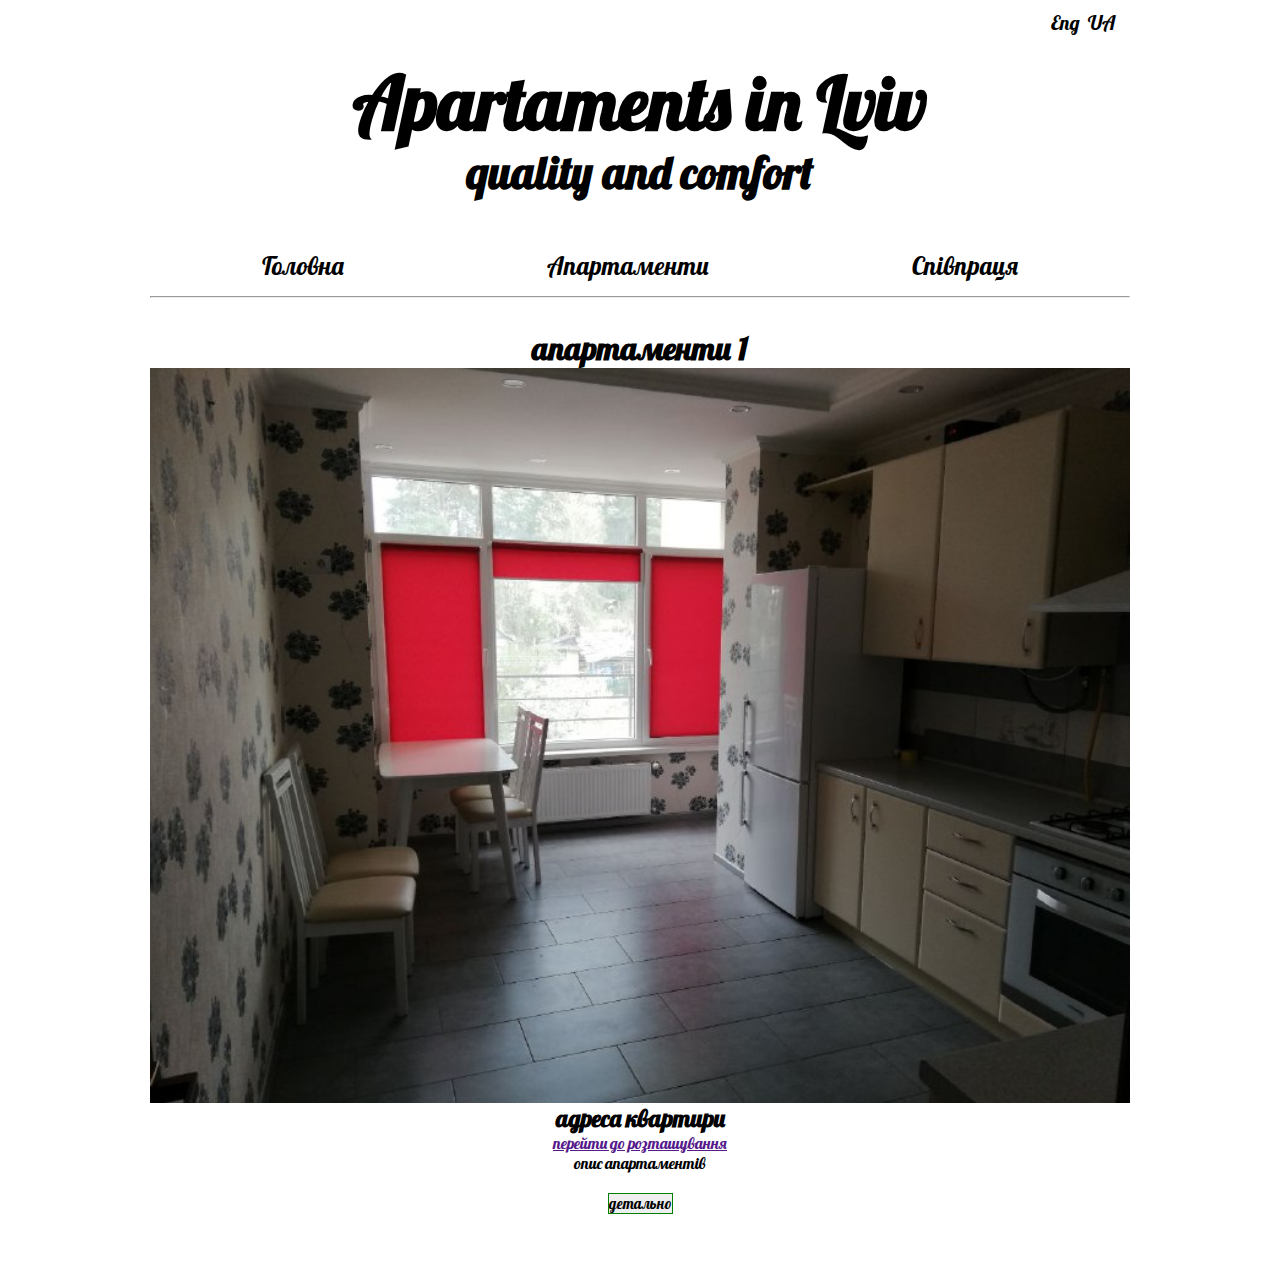
==== apartamentpages/apart.html @ 043a9425 "Changed" ====
<!DOCTYPE html>
<html lang="uk">
<head>
    <meta charset="UTF-8">
    <meta name="viewport" content="width=device-width, initial-scale=1.0">
    <meta http-equiv="X-UA-Compatible" content="ie=edge">
    <title>Apartament in Lviv</title>
    <link rel="stylesheet" href="../css/common.css" type="text/css" />
</head>
<body>
    <header>
        <nav id="language">
            <a href="#" title="ссилка для зміни мови на англійську">Eng</a>
            <a href="../index.html" title="link to change language of the page from english to ukraine">UA</a>
        </nav>
        <div class="main_logo">
            <h1><a href="../index.html">Apartaments in Lviv</a></h1>
            <h2>quality and comfort</h2>
        </div>
        <nav class="main_menu">
            <ul class="main_menu_list">
                <li><a href="../index.html" title="перейти на головну сторінку">Головна</a></li>
                <li><a href="../apartamentpages/apart.html" title="перейти до переліку апартаментів">Апартаменти</a></li>
                <li><a href="../contactspages/contact.html" title="перейти до сторінки співпраці">Співпраця</a></li>
            </ul>
        </nav>
    </header><hr>
    <main id="apartaments">
        <div class="apart_block">
            <h1>апартаменти 1</h1>
            <img src="../img/apart1.jpeg" alt="фото квартири">
            <h2>адреса квартири</h2>
            <a href="" title="посилання для переходу до розташування">перейти до розташування</a>
            <p>опис апартаментів</p>
            <br>
            <form action="#" name="details" method="post">    
                <input type="button" name="apply" value="детально"/> 
            </form>

        </div>
        
            
    
        
        
    </main>
    <footer>
        
    </footer>

</body>
</html>
---- css/common.css ----
@import url('https://fonts.googleapis.com/css?family=Lobster');

:root {
        --primary-color: black; 
        
}

* {
        /*border-color: black;
        border-style: solid;
        border-width: 1px;*/
        font-family: 'Lobster', cursive;
        margin:0;
        padding:0;
}
body {
        max-width: 980px;
        min-width: 320px;
        margin:auto;
        
}

   /*хедер*/ 

header #language {
        text-align: right;
        padding-top: 10px;
        padding-right: 10px;
        margin-bottom: 20px;
}

header #language a {
        margin-right: 5px;
        text-decoration: none;
        color: var(--primary-color)
}
header #language a:hover {
        color:green;
}

header .main_logo h1  {
        font-size: 38px;
        text-align: center;
        margin-top: 15px;
        margin-bottom: 0;
        
}
header .main_logo h1 a {
        text-decoration: none;
        color: black;
}

header .main_logo h2 {
        font-size:25px;
        text-align: center;
        margin-bottom: 30px;
        margin-top:-5px;
}

header .main_menu .main_menu_list {
        display: flex;
        list-style-type: none;
        justify-content: space-around;
        margin-bottom: 30px;
        margin-left: 10px;
        margin-right: 10px;
        
}
header .main_menu .main_menu_list li a{
        text-decoration: none;
        color: var(--primary-color)
        
}
header .main_menu .main_menu_list li a:hover {
        color: green;
}

/*спільне для всіх сайтів*/








/*основна частина сайту*/

main #slide_menu img {
        display: none;
}
main .textatcenter {
        text-align: center;
        margin-top: 20px;
        margin-bottom: 20px;
        font-size: 20px;
}
main .textabout p {
        margin-left: 10px;
        margin-right: 10px;
        margin-bottom: 10px;
        text-align: center;
}
main .contact_area .contacts {
        display: flex;
        justify-content:space-around;
        align-items:center;
        list-style-type: none;
        margin-top: 30px;
        margin-bottom: 20px;
}
main .contact_area .contacts li a {
        list-style: none;
}
main .contact_area .contacts li a img {
        width: 50px;
        border-radius: 10px;
}
hr {
        margin-top: -15px;
        margin-bottom: 30px;
}
 /*лінії на сайті*/

.hline {
        display: none;
}
.hline_footer {
        display: none;
}



















   /*форма*/
input ,textarea[placeholder] {
        
        font-size: 15px;
}   
main .conect #conectus {
        display: flex;
        flex-direction:column;
        align-items:center;
}
main .conect #conectus label {
        align-items:center;
        text-align: center;
        font-size: 18px;
        
}
main .conect #conectus label p {
        margin-bottom: -15px;
        margin-top: -10px;
}
main .conect #conectus label input {
        width:200px;
        height: 25px;
        border-style: solid;
        border-width: 0.5px;
        border-radius: 3px;
        border-color: green;
        
}

main .conect #conectus textarea {
        margin-top: 25px;
        width: 200px;
        height: 40px;
        border-style: solid;
        border-width: 0.5px;
        border-radius: 3px;
        border-color: green;
}
main .conect .textatcenter {
        margin-bottom: 35px;
}
main .conect #conectus .conectus_button {
        width: 200px;
        text-align: center;
        margin-top: 15px;
}
main .conect #conectus .conectus_button input {
        font-size: 15px;
        border-style: solid;
        border-width: 0.5px;
        border-radius: 4px;
        border-color:green;
        padding:5px;
}


main .conect #conectus .conectus_button input:hover {
        color:white;
        background-color: green;
      
}

     /*форма*/




     
main .phonenumber .textatcenter {
        margin-bottom: 5px;
}
main .phonenumber p {
        text-align: center;
}

footer p {
        display: none;
}




/*contactspages*/

#partnership .send_message_area #work_form {
        display: flex;
        flex-direction:column;
        align-items:center;
}

#partnership .send_message_area #work_form .your_phone p {
        text-align: center;
}
#partnership .send_message_area #work_form div {
        margin-bottom: 0px;
        


}
#partnership .send_message_area #work_form label p {
        text-align: center;
        margin-bottom: -15px;
        margin-top: -10px;
        font-size: 18px;
        
}
#partnership .send_message_area #work_form label input {
        width:200px;
        height: 25px;
        border-style: solid;
        border-width: 0.5px;
        border-radius: 3px;
        border-color: green;
        margin: 0px;
}

#partnership .send_message_area #work_form .radio_question  {
        width: 200px;
        text-align: center;
        display: flex;
        align-items:center;

}

        
#partnership .send_message_area #work_form .radio_question label p{
        padding-bottom: 13px;
     
       
        
        
        
}
#partnership .send_message_area #work_form .radio_question label input {
        width: 40px;
        
        
}

#partnership .send_message_area #work_form .conectus_button {
        width: 200px;
        text-align: center;
        margin-top: 15px;
}
#partnership .send_message_area #work_form .conectus_button input {
        font-size: 15px;
        border-style: solid;
        border-width: 0.5px;
        border-radius: 4px;
        border-color:green;
        padding:5px;
}
#partnership .send_message_area #work_form .conectus_button input:hover {
        color:white;
        background-color: green;
}



/*apartamentspages*/

#apartaments .apart_block {
        display: flex;
        flex-direction:column;
        align-items:center;
}
#apartaments .apart_block img {
        display: block;
        width: 100%;
}
#apartaments .apart_block input {
        border-color: green;
        border-width: 0.5px;
        border-style: solid;
        
}
#apartaments .apart_block input:hover {
        color:white;
        background-color: green;
}
        














/*змінні параметри */
@media (min-width: 450px) {
        header .main_logo h1 {
                font-size:55px;
        }
        header .main_logo h2 {
                font-size:35px;
        }
        header .main_menu .main_menu_list li a {
                font-size: 20px;
        }
        main .contact_area .contacts  {
        display: flex;
        justify-content:center;
        
        }
        main .contact_area .contacts li {
        margin-left: 20px;
        margin-right: 20px;
        }
        main .conect #conectus label input {
        width:300px;
        height: 35px;
        }
        main .conect #conectus label p {
        font-size:20px;
        
        }
        input[placeholder] {
                font-size: 17px;
        }
        main .conect #conectus .conectus_button {
        width: 300px;
        }
        main .conect #conectus .conectus_button input {
        font-size: 20px;
        }
        main .conect #conectus textarea {
        width: 300px;
        height: 60px;
        }
        main .conect #conectus textarea[placeholder] {
                font-size: 15px;
        }
        
        
        /*contactspages*/
        #partnership .send_message_area #work_form label p {
                font-size: 20px;
        }
        #partnership .send_message_area #work_form label input {
                width:300px;
                height: 35px;
        }
        #partnership .send_message_area #work_form .conectus_button {
                width: 300px;
        }
        #partnership .send_message_area #work_form .conectus_button input {
                font-size: 20px;
        }
        #partnership .send_message_area #work_form .radio_question  {
                width: 300px;
        }
        
        

}


@media (min-width: 980px) {
        header .main_logo h2 {
        margin-bottom: 50px;
        }
        header #language a{
                font-size: 20px;
        }
        header .main_logo h1 {
                font-size:75px;
        }
        header .main_logo h2 {
                font-size:45px;
        }
        header .main_menu .main_menu_list li a {
                font-size: 25px;
        }
        
        main #slide_menu img {
                margin:auto;
                display: block;
                
        }
        main .textatcenter {
                font-size:20px;
        }
        main .textatcenter {
        margin-top: 30px;
        margin-bottom: 30px;
        font-size: 30px;
        }
        main .textabout p {
        margin-left: 20px;
        margin-right: 20px;
        margin-bottom: 20px;
        font-size: 25px;
        }
        main .contact_area .contacts  {
        
        display: flex;
        justify-content:center;
        
        }
        main .contact_area .contacts li {
        margin-left: 20px;
        margin-right: 20px;
        }
        .hline {
                margin-top: 20px;
                display: block;
        }
        main .conect #conectus label input {
        width:400px;
        height: 50px;
        }
        main .conect #conectus label p {
        font-size:25px;
        
        }
        input[placeholder] {
                font-size: 20px;
        }
        main .conect #conectus textarea {
        width: 400px;
        height: 60px;
        }
        main .conect #conectus textarea[placeholder] {
                font-size: 20px;
        }
        main .phonenumber p {
                font-size: 20px;
        }
        #partnership .send_message_area #work_form label p {
                font-size: 25px;
        }
        #partnership .send_message_area #work_form label input {
                width:400px;
                height: 50px;
        }
        #partnership .send_message_area #work_form .radio_question  {
                width: 400px;
        }
        
        
        
        
        
        
        
        .hline_footer {
                display: block;
                margin:10px 0px 20px 0px;
        }
        footer {
                min-height: 50px;
        }
        footer p {
                display: block;
                font-size: 15px;
                text-align: right;
                margin:10px 0px 10px 0px;
        }
        
}
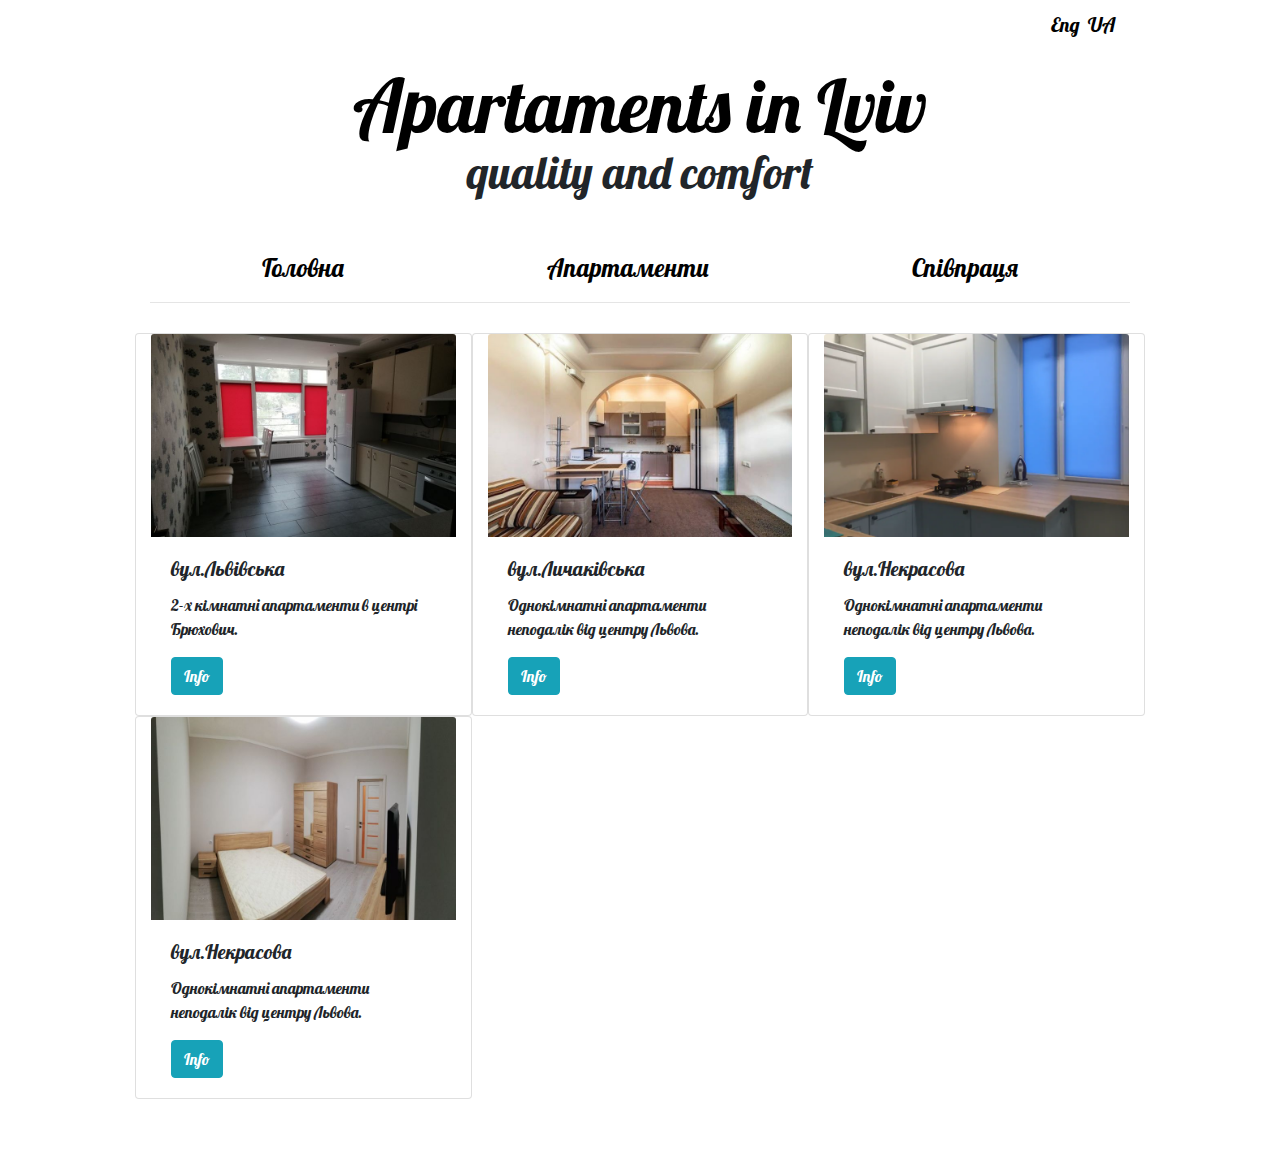
==== commit 7fccd2b2: "Changed" ====
--- a/apartamentpages/apart.html
+++ b/apartamentpages/apart.html
@@ -1,12 +1,15 @@
 <!DOCTYPE html>
 <html lang="uk">
+
 <head>
     <meta charset="UTF-8">
     <meta name="viewport" content="width=device-width, initial-scale=1.0">
     <meta http-equiv="X-UA-Compatible" content="ie=edge">
     <title>Apartament in Lviv</title>
+    <link rel="stylesheet" href="https://stackpath.bootstrapcdn.com/bootstrap/4.3.1/css/bootstrap.min.css" integrity="sha384-ggOyR0iXCbMQv3Xipma34MD+dH/1fQ784/j6cY/iJTQUOhcWr7x9JvoRxT2MZw1T" crossorigin="anonymous">
     <link rel="stylesheet" href="../css/common.css" type="text/css" />
 </head>
+
 <body>
     <header>
         <nav id="language">
@@ -24,29 +27,53 @@
                 <li><a href="../contactspages/contact.html" title="перейти до сторінки співпраці">Співпраця</a></li>
             </ul>
         </nav>
-    </header><hr>
+    </header>
+    <hr>
     <main id="apartaments">
-        <div class="apart_block">
-            <h1>апартаменти 1</h1>
-            <img src="../img/apart1.jpeg" alt="фото квартири">
-            <h2>адреса квартири</h2>
-            <a href="" title="посилання для переходу до розташування">перейти до розташування</a>
-            <p>опис апартаментів</p>
-            <br>
-            <form action="#" name="details" method="post">    
-                <input type="button" name="apply" value="детально"/> 
-            </form>
+        <div class="row">
+            <div class="card col-6 col-sm-6 col-md-4 " style="width: 18rem;">
+                <img src="../img/lvivska.jpg" class="card-img-top" alt="...">
+                <div class="card-body">
+                    <h5 class="card-title">вул.Львівська</h5>
+                    <p class="card-text">2-х кімнатні апартаменти в центрі Брюхович.</p>
+                    <a href="#" class="btn btn-info">Info</a>
+                </div>
+            </div>
+            <div class="card col-12 col-sm-6 col-md-4 " style="width: 18rem;">
+                <img src="../img/lychakiv.jpg" class="card-img-top" alt="...">
+                <div class="card-body">
+                    <h5 class="card-title">вул.Личаківська</h5>
+                    <p class="card-text">Однокімнатні апартаменти неподалік від центру Львова.</p>
+                    <a href="#" class="btn btn-info">Info</a>
+                </div>
+            </div>
+            <div class="card col-12 col-sm-6 col-md-4 " style="width: 18rem;">
+                <img src="../img/necrasov.png" class="card-img-top" alt="...">
+                <div class="card-body">
+                    <h5 class="card-title">вул.Некрасова</h5>
+                    <p class="card-text">Однокімнатні апартаменти неподалік від центру Львова.</p>
+                    <a href="#" class="btn btn-info">Info</a>
+                </div>
+            </div>
+            <div class="card col-12 col-sm-6 col-md-4 " style="width: 18rem;">
+                <img src="../img/lvivska2.jpg" class="card-img-top" alt="...">
+                <div class="card-body">
+                    <h5 class="card-title">вул.Некрасова</h5>
+                    <p class="card-text">Однокімнатні апартаменти неподалік від центру Львова.</p>
+                    <a href="#" class="btn btn-info">Info</a>
+                </div>
+            </div>
+        </div>
 
-        </div>
-        
-            
-    
-        
-        
+
+
     </main>
     <footer>
-        
+
     </footer>
+    <script src="https://code.jquery.com/jquery-3.4.1.min.js" integrity="sha256-CSXorXvZcTkaix6Yvo6HppcZGetbYMGWSFlBw8HfCJo=" crossorigin="anonymous"></script>
+    <script src="https://cdnjs.cloudflare.com/ajax/libs/popper.js/1.14.7/umd/popper.min.js" integrity="sha384-UO2eT0CpHqdSJQ6hJty5KVphtPhzWj9WO1clHTMGa3JDZwrnQq4sF86dIHNDz0W1" crossorigin="anonymous"></script>
+    <script src="https://stackpath.bootstrapcdn.com/bootstrap/4.3.1/js/bootstrap.min.js" integrity="sha384-JjSmVgyd0p3pXB1rRibZUAYoIIy6OrQ6VrjIEaFf/nJGzIxFDsf4x0xIM+B07jRM" crossorigin="anonymous"></script>
+</body>
 
-</body>
 </html>--- a/css/common.css
+++ b/css/common.css
@@ -1,8 +1,19 @@
 @import url('https://fonts.googleapis.com/css?family=Lobster');
 
 :root {
-        --primary-color: black; 
-        
+        --primary-color: black;
+        
+}
+
+
+input[type="reset"],[type="submit"]:focus {
+        outline:none;
+}
+input:focus {
+        outline-color:#1c9c1c;
+}
+textarea:focus {
+       outline-color:#1c9c1c; 
 }
 
 * {
@@ -13,14 +24,17 @@
         margin:0;
         padding:0;
 }
+
 body {
+        
         max-width: 980px;
         min-width: 320px;
         margin:auto;
-        
-}
-
-   /*хедер*/ 
+}
+
+ 
+ 
+   /*хедер*/
 
 header #language {
         text-align: right;
@@ -28,7 +42,6 @@
         padding-right: 10px;
         margin-bottom: 20px;
 }
-
 header #language a {
         margin-right: 5px;
         text-decoration: none;
@@ -37,26 +50,22 @@
 header #language a:hover {
         color:green;
 }
-
 header .main_logo h1  {
         font-size: 38px;
         text-align: center;
         margin-top: 15px;
         margin-bottom: 0;
-        
 }
 header .main_logo h1 a {
         text-decoration: none;
         color: black;
 }
-
 header .main_logo h2 {
         font-size:25px;
         text-align: center;
         margin-bottom: 30px;
         margin-top:-5px;
 }
-
 header .main_menu .main_menu_list {
         display: flex;
         list-style-type: none;
@@ -64,18 +73,26 @@
         margin-bottom: 30px;
         margin-left: 10px;
         margin-right: 10px;
-        
 }
 header .main_menu .main_menu_list li a{
         text-decoration: none;
         color: var(--primary-color)
-        
 }
 header .main_menu .main_menu_list li a:hover {
         color: green;
 }
 
+
+
+
+
+
+
 /*спільне для всіх сайтів*/
+
+
+
+
 
 
 
@@ -88,6 +105,7 @@
 
 main #slide_menu img {
         display: none;
+        
 }
 main .textatcenter {
         text-align: center;
@@ -120,6 +138,8 @@
         margin-top: -15px;
         margin-bottom: 30px;
 }
+
+
  /*лінії на сайті*/
 
 .hline {
@@ -128,20 +148,6 @@
 .hline_footer {
         display: none;
 }
-
-
-
-
-
-
-
-
-
-
-
-
-
-
 
 
 
@@ -160,10 +166,12 @@
 main .conect #conectus label {
         align-items:center;
         text-align: center;
-        font-size: 18px;
-        
-}
-main .conect #conectus label p {
+        margin:0px;
+        
+        
+}
+main .conect #conectus label span {
+        display: block;
         margin-bottom: -15px;
         margin-top: -10px;
 }
@@ -176,9 +184,8 @@
         border-color: green;
         
 }
-
 main .conect #conectus textarea {
-        margin-top: 25px;
+        margin-top: 0px;
         width: 200px;
         height: 40px;
         border-style: solid;
@@ -202,12 +209,9 @@
         border-color:green;
         padding:5px;
 }
-
-
 main .conect #conectus .conectus_button input:hover {
         color:white;
         background-color: green;
-      
 }
 
      /*форма*/
@@ -217,10 +221,11 @@
 
      
 main .phonenumber .textatcenter {
-        margin-bottom: 5px;
+        margin-bottom: 15px;
 }
 main .phonenumber p {
         text-align: center;
+        margin-bottom: 8px;
 }
 
 footer p {
@@ -238,21 +243,19 @@
         align-items:center;
 }
 
-#partnership .send_message_area #work_form .your_phone p {
+#partnership .send_message_area #work_form .your_phone span {
+        display: block;
         text-align: center;
 }
 #partnership .send_message_area #work_form div {
         margin-bottom: 0px;
-        
-
-
-}
-#partnership .send_message_area #work_form label p {
+}
+#partnership .send_message_area #work_form label span {
+        display: block;
         text-align: center;
         margin-bottom: -15px;
         margin-top: -10px;
         font-size: 18px;
-        
 }
 #partnership .send_message_area #work_form label input {
         width:200px;
@@ -263,30 +266,20 @@
         border-color: green;
         margin: 0px;
 }
-
 #partnership .send_message_area #work_form .radio_question  {
         width: 200px;
         text-align: center;
         display: flex;
         align-items:center;
-
-}
-
-        
-#partnership .send_message_area #work_form .radio_question label p{
+        font-size: 18px;
+}
+#partnership .send_message_area #work_form .radio_question label span {
         padding-bottom: 13px;
-     
-       
-        
-        
         
 }
 #partnership .send_message_area #work_form .radio_question label input {
         width: 40px;
-        
-        
-}
-
+}
 #partnership .send_message_area #work_form .conectus_button {
         width: 200px;
         text-align: center;
@@ -307,6 +300,12 @@
 
 
 
+
+
+
+
+
+
 /*apartamentspages*/
 
 #apartaments .apart_block {
@@ -322,7 +321,6 @@
         border-color: green;
         border-width: 0.5px;
         border-style: solid;
-        
 }
 #apartaments .apart_block input:hover {
         color:white;
@@ -339,11 +337,10 @@
 
 
 
-
-
-
-
 /*змінні параметри */
+
+
+
 @media (min-width: 450px) {
         header .main_logo h1 {
                 font-size:55px;
@@ -354,6 +351,8 @@
         header .main_menu .main_menu_list li a {
                 font-size: 20px;
         }
+        
+        
         main .contact_area .contacts  {
         display: flex;
         justify-content:center;
@@ -367,8 +366,9 @@
         width:300px;
         height: 35px;
         }
-        main .conect #conectus label p {
-        font-size:20px;
+        main .conect #conectus label span {
+                display: block;
+                font-size: 20px;
         
         }
         input[placeholder] {
@@ -390,7 +390,8 @@
         
         
         /*contactspages*/
-        #partnership .send_message_area #work_form label p {
+        #partnership .send_message_area #work_form label span {
+                display: block;
                 font-size: 20px;
         }
         #partnership .send_message_area #work_form label input {
@@ -407,8 +408,6 @@
                 width: 300px;
         }
         
-        
-
 }
 
 
@@ -466,7 +465,8 @@
         width:400px;
         height: 50px;
         }
-        main .conect #conectus label p {
+        main .conect #conectus label span {
+                display: block;
         font-size:25px;
         
         }
@@ -483,7 +483,8 @@
         main .phonenumber p {
                 font-size: 20px;
         }
-        #partnership .send_message_area #work_form label p {
+        #partnership .send_message_area #work_form label span {
+                display: block;
                 font-size: 25px;
         }
         #partnership .send_message_area #work_form label input {
@@ -506,12 +507,20 @@
         }
         footer {
                 min-height: 50px;
+             
         }
         footer p {
-                display: block;
+                display: flex;
                 font-size: 15px;
-                text-align: right;
+                align-items:center;
+                flex-direction:row;
                 margin:10px 0px 10px 0px;
         }
-        
-}+        body footer p {
+                width: 50%;
+        }
+       
+
+
+}
+
